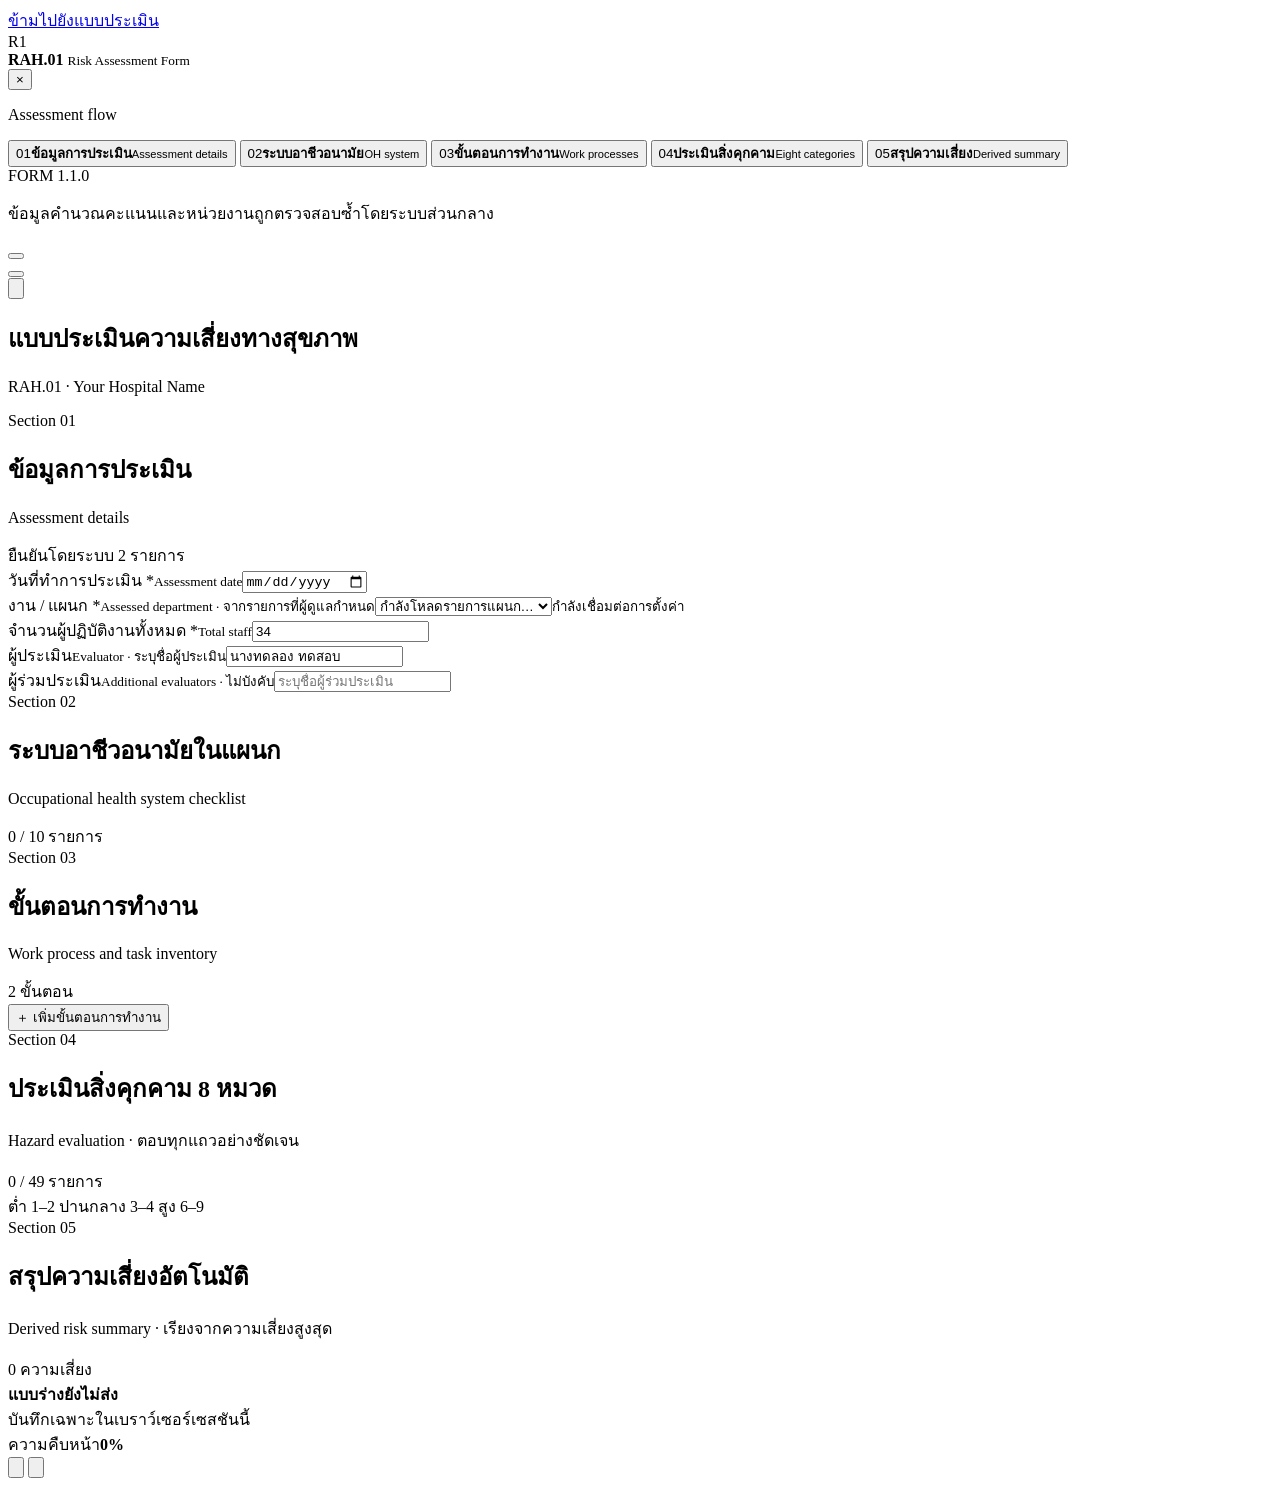
==== AppsScript/Index.html @ c7f42240 "Initial OpenRAH01 release" ====
<!doctype html>
<html lang="th">
<head>
  <meta charset="utf-8">
  <meta name="viewport" content="width=device-width, initial-scale=1">
  <link rel="icon" href="data:,">
  <link rel="preconnect" href="https://fonts.googleapis.com">
  <link rel="preconnect" href="https://fonts.gstatic.com" crossorigin>
  <link href="https://fonts.googleapis.com/css2?family=Bricolage+Grotesque:opsz,wdth,wght@10..48,75..100,700;800&family=IBM+Plex+Mono:wght@600;700&family=Noto+Sans+Thai:wght@400;500;600;700;800&display=swap" rel="stylesheet">
  <title>RAH.01 — แบบประเมินความเสี่ยงทางสุขภาพ</title>
  <?!= include('Styles'); ?>
</head>
<body>
  <a class="skip-link" href="#rahForm">ข้ามไปยังแบบประเมิน</a>
  <div class="app-shell">
    <aside class="rail" id="mobileDrawer" aria-label="เมนูส่วนแบบประเมิน" aria-hidden="false">
      <div class="brand">
        <span class="brand-mark" aria-hidden="true">R1</span>
        <div class="brand-copy">
          <strong>RAH.01</strong>
          <small>Risk Assessment Form</small>
        </div>
        <button class="drawer-close" id="drawerClose" type="button" aria-label="ปิดเมนู">×</button>
      </div>
      <p class="rail-label">Assessment flow</p>
      <nav class="section-nav">
        <button class="nav-item active" data-target="header-section"><span class="nav-index">01</span><span class="nav-copy"><strong>ข้อมูลการประเมิน</strong><small>Assessment details</small></span></button>
        <button class="nav-item" data-target="checklist-section"><span class="nav-index">02</span><span class="nav-copy"><strong>ระบบอาชีวอนามัย</strong><small>OH system</small></span></button>
        <button class="nav-item" data-target="steps-section"><span class="nav-index">03</span><span class="nav-copy"><strong>ขั้นตอนการทำงาน</strong><small>Work processes</small></span></button>
        <button class="nav-item" data-target="hazards-section"><span class="nav-index">04</span><span class="nav-copy"><strong>ประเมินสิ่งคุกคาม</strong><small>Eight categories</small></span></button>
        <button class="nav-item" data-target="summary-section"><span class="nav-index">05</span><span class="nav-copy"><strong>สรุปความเสี่ยง</strong><small>Derived summary</small></span></button>
      </nav>
      <div class="rail-note">
        <span>FORM 1.1.0</span>
        <p>ข้อมูลคำนวณคะแนนและหน่วยงานถูกตรวจสอบซ้ำโดยระบบส่วนกลาง</p>
      </div>
    </aside>

    <button class="drawer-backdrop" id="drawerBackdrop" type="button" aria-label="ปิดเมนู" tabindex="-1"></button>

    <main>
      <header class="topbar">
        <div class="topbar-start">
          <button class="menu-toggle" id="menuToggle" type="button" aria-label="เปิดเมนู" aria-controls="mobileDrawer" aria-expanded="false"><span class="menu-icon" aria-hidden="true"></span></button>
        </div>
        <div class="top-actions">
          <button class="button icon-action" id="printButton" type="button" aria-label="พิมพ์" data-tooltip="พิมพ์">
            <svg viewBox="0 0 24 24" aria-hidden="true"><path d="M7 8V3h10v5M7 17H5a2 2 0 0 1-2-2v-5a2 2 0 0 1 2-2h14a2 2 0 0 1 2 2v5a2 2 0 0 1-2 2h-2"/><path d="M7 14h10v7H7zM17 11h.01"/></svg>
          </button>
        </div>
      </header>

      <div class="content">
        <section class="hero" id="overview">
          <div>
            <h1>แบบประเมิน<span>ความเสี่ยง</span>ทางสุขภาพ</h1>
            <p id="hospitalTitle">RAH.01 · Your Hospital Name</p>
          </div>
        </section>

        <form id="rahForm" novalidate>
          <section class="form-section" id="header-section">
            <div class="section-heading">
              <div><div class="section-kicker">Section 01</div><h2>ข้อมูลการประเมิน</h2><p>Assessment details</p></div>
              <span class="section-tag">ยืนยันโดยระบบ 2 รายการ</span>
            </div>
            <div class="section-body">
              <div class="field-grid">
                <div class="field span-3"><label for="assessmentDate">วันที่ทำการประเมิน <span class="required">*</span><small>Assessment date</small></label><input id="assessmentDate" type="date" required></div>
                <div class="field"><label for="department">งาน / แผนก <span class="required">*</span><small>Assessed department · จากรายการที่ผู้ดูแลกำหนด</small></label><select id="department" name="departmentId" required aria-describedby="departmentStatus"><option value="">กำลังโหลดรายการแผนก…</option></select><small class="field-status" id="departmentStatus" aria-live="polite">กำลังเชื่อมต่อการตั้งค่า</small></div>
                <div class="field span-3"><label for="staffTotal">จำนวนผู้ปฏิบัติงานทั้งหมด <span class="required">*</span><small>Total staff</small></label><input id="staffTotal" type="number" min="1" value="34" required></div>
                <div class="field span-4"><label for="evaluator">ผู้ประเมิน<small>Evaluator · ระบุชื่อผู้ประเมิน</small></label><input id="evaluator" value="นางทดลอง ทดสอบ"></div>
                <div class="field span-8"><label for="additionalEvaluators">ผู้ร่วมประเมิน<small>Additional evaluators · ไม่บังคับ</small></label><input id="additionalEvaluators" placeholder="ระบุชื่อผู้ร่วมประเมิน"></div>
              </div>
            </div>
          </section>

          <section class="form-section" id="checklist-section">
            <div class="section-heading">
              <div><div class="section-kicker">Section 02</div><h2>ระบบอาชีวอนามัยในแผนก</h2><p>Occupational health system checklist</p></div>
              <span class="section-tag" id="checklistCount">0 / 10 รายการ</span>
            </div>
            <div class="section-body"><div class="checklist" id="checklist"></div></div>
          </section>

          <section class="form-section" id="steps-section">
            <div class="section-heading">
              <div><div class="section-kicker">Section 03</div><h2>ขั้นตอนการทำงาน</h2><p>Work process and task inventory</p></div>
              <span class="section-tag" id="stepCount">2 ขั้นตอน</span>
            </div>
            <div class="section-body">
              <div class="step-list" id="stepList"></div>
              <button class="button add-row" id="addStepButton" type="button">＋ เพิ่มขั้นตอนการทำงาน</button>
            </div>
          </section>

          <section class="form-section" id="hazards-section">
            <div class="section-heading">
              <div><div class="section-kicker">Section 04</div><h2>ประเมินสิ่งคุกคาม 8 หมวด</h2><p>Hazard evaluation · ตอบทุกแถวอย่างชัดเจน</p></div>
              <span class="section-tag" id="hazardCount">0 / 49 รายการ</span>
            </div>
            <div class="section-body">
              <div class="legend">
                <span class="legend-item"><span class="legend-dot low"></span>ต่ำ 1–2</span>
                <span class="legend-item"><span class="legend-dot medium"></span>ปานกลาง 3–4</span>
                <span class="legend-item"><span class="legend-dot high"></span>สูง 6–9</span>
              </div>
              <div class="category-list" id="categoryList"></div>
            </div>
          </section>

          <section class="form-section" id="summary-section">
            <div class="section-heading">
              <div><div class="section-kicker">Section 05</div><h2>สรุปความเสี่ยงอัตโนมัติ</h2><p>Derived risk summary · เรียงจากความเสี่ยงสูงสุด</p></div>
              <span class="section-tag" id="summaryCount">0 ความเสี่ยง</span>
            </div>
            <div class="section-body" id="summaryBody"></div>
          </section>
        </form>
      </div>
    </main>
  </div>

  <footer class="sticky-submit">
    <div class="save-state"><strong>แบบร่างยังไม่ส่ง</strong><br><span id="saveStateText">บันทึกเฉพาะในเบราว์เซอร์เซสชันนี้</span></div>
    <div class="footer-progress" id="footerProgress" role="progressbar" aria-label="ความคืบหน้าการกรอกแบบประเมิน" aria-valuemin="0" aria-valuemax="100" aria-valuenow="0">
      <div class="footer-progress-meta"><span>ความคืบหน้า</span><strong id="progressValue">0%</strong></div>
      <div class="progress-segments" aria-hidden="true">
        <span class="progress-segment"></span><span class="progress-segment"></span><span class="progress-segment"></span><span class="progress-segment"></span><span class="progress-segment"></span>
        <span class="progress-segment"></span><span class="progress-segment"></span><span class="progress-segment"></span><span class="progress-segment"></span><span class="progress-segment"></span>
        <span class="progress-segment"></span><span class="progress-segment"></span><span class="progress-segment"></span><span class="progress-segment"></span><span class="progress-segment"></span>
        <span class="progress-segment"></span><span class="progress-segment"></span><span class="progress-segment"></span><span class="progress-segment"></span><span class="progress-segment"></span>
      </div>
    </div>
    <div class="submit-actions">
      <button class="button icon-action" id="saveBottomButton" type="button" aria-label="บันทึกร่าง" data-tooltip="บันทึกร่าง">
        <svg viewBox="0 0 24 24" aria-hidden="true"><path d="M4 3h13l3 3v15H4z"/><path d="M8 3v6h8V3M8 21v-7h8v7"/></svg>
      </button>
      <button class="button primary icon-action" id="reviewButton" type="button" aria-label="ส่ง" data-tooltip="ส่ง">
        <svg viewBox="0 0 24 24" aria-hidden="true"><path d="m22 2-7 20-4-9-9-4zM22 2 11 13"/></svg>
      </button>
    </div>
  </footer>

  <div class="toast" id="toast" role="status" aria-live="polite"></div>

  <?!= include('Scripts'); ?>
</body>
</html>
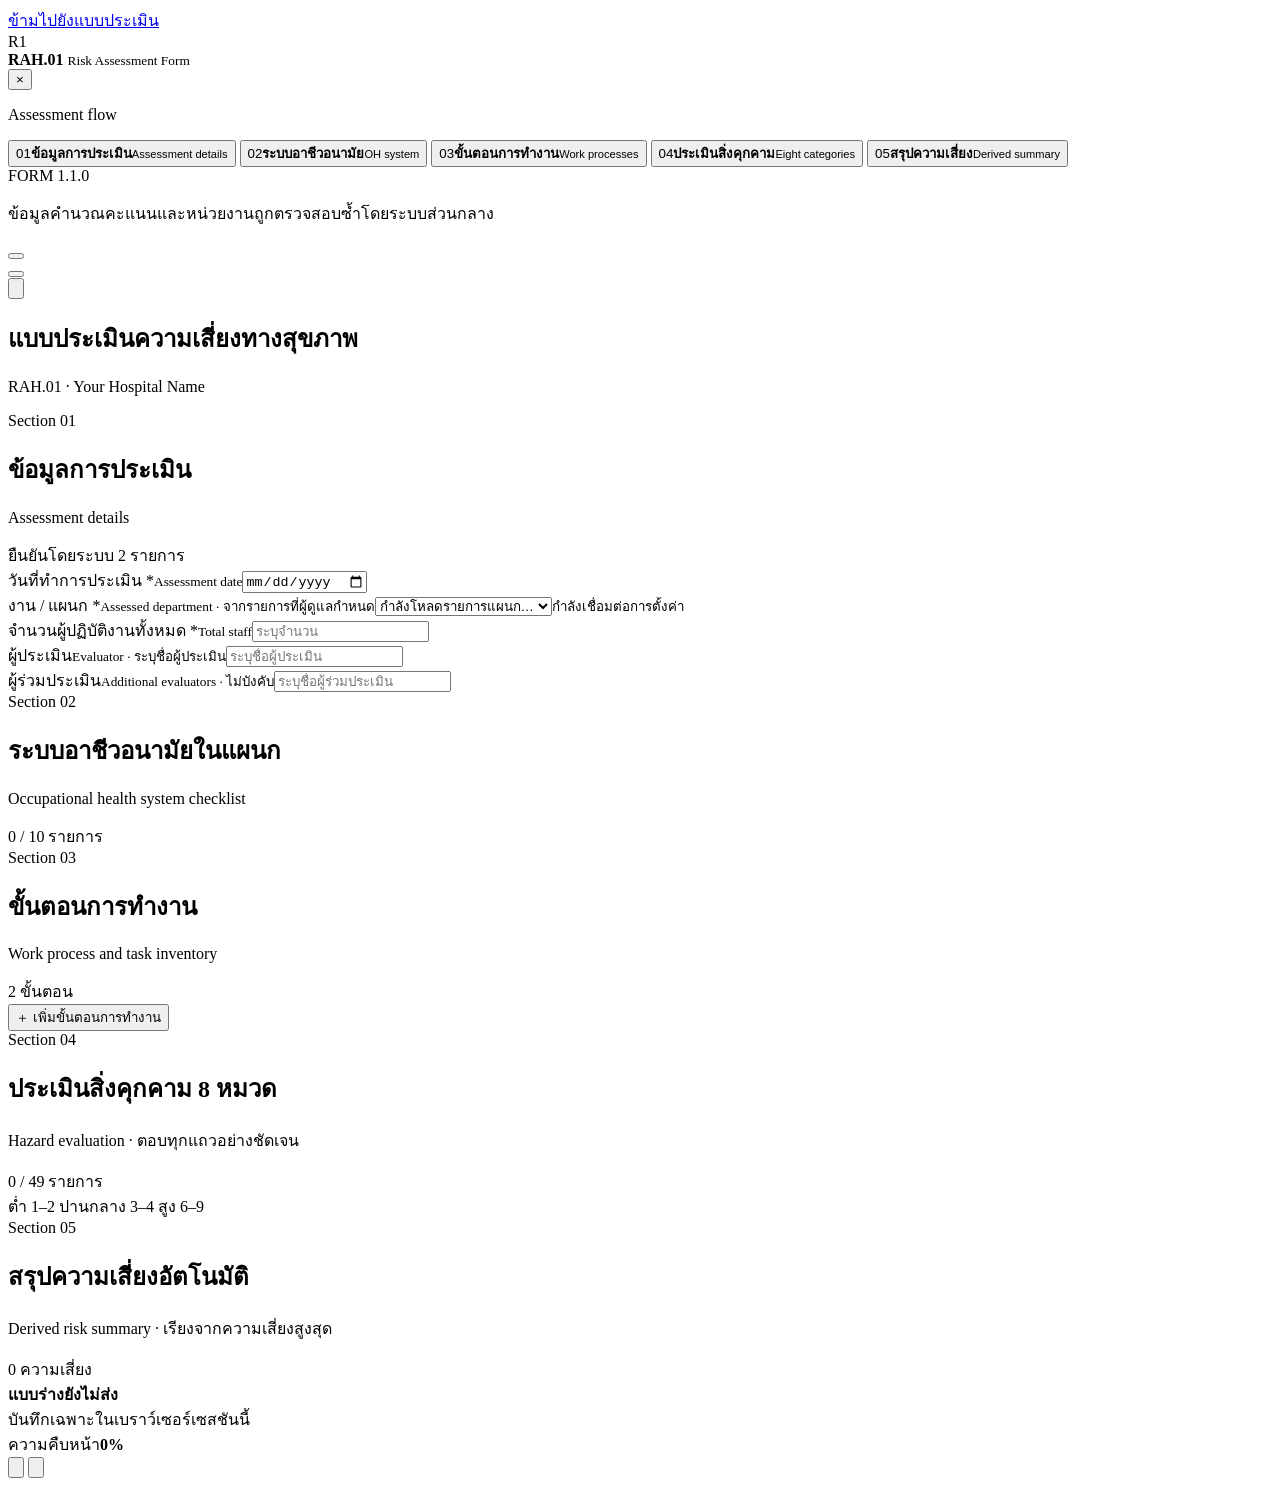
==== commit 5018730d: "Fix form defaults and sidebar scroll tracking" ====
--- a/AppsScript/Index.html
+++ b/AppsScript/Index.html
@@ -68,8 +68,8 @@
               <div class="field-grid">
                 <div class="field span-3"><label for="assessmentDate">วันที่ทำการประเมิน <span class="required">*</span><small>Assessment date</small></label><input id="assessmentDate" type="date" required></div>
                 <div class="field"><label for="department">งาน / แผนก <span class="required">*</span><small>Assessed department · จากรายการที่ผู้ดูแลกำหนด</small></label><select id="department" name="departmentId" required aria-describedby="departmentStatus"><option value="">กำลังโหลดรายการแผนก…</option></select><small class="field-status" id="departmentStatus" aria-live="polite">กำลังเชื่อมต่อการตั้งค่า</small></div>
-                <div class="field span-3"><label for="staffTotal">จำนวนผู้ปฏิบัติงานทั้งหมด <span class="required">*</span><small>Total staff</small></label><input id="staffTotal" type="number" min="1" value="34" required></div>
-                <div class="field span-4"><label for="evaluator">ผู้ประเมิน<small>Evaluator · ระบุชื่อผู้ประเมิน</small></label><input id="evaluator" value="นางทดลอง ทดสอบ"></div>
+                <div class="field span-3"><label for="staffTotal">จำนวนผู้ปฏิบัติงานทั้งหมด <span class="required">*</span><small>Total staff</small></label><input id="staffTotal" type="number" min="1" placeholder="ระบุจำนวน" required></div>
+                <div class="field span-4"><label for="evaluator">ผู้ประเมิน<small>Evaluator · ระบุชื่อผู้ประเมิน</small></label><input id="evaluator" placeholder="ระบุชื่อผู้ประเมิน"></div>
                 <div class="field span-8"><label for="additionalEvaluators">ผู้ร่วมประเมิน<small>Additional evaluators · ไม่บังคับ</small></label><input id="additionalEvaluators" placeholder="ระบุชื่อผู้ร่วมประเมิน"></div>
               </div>
             </div>
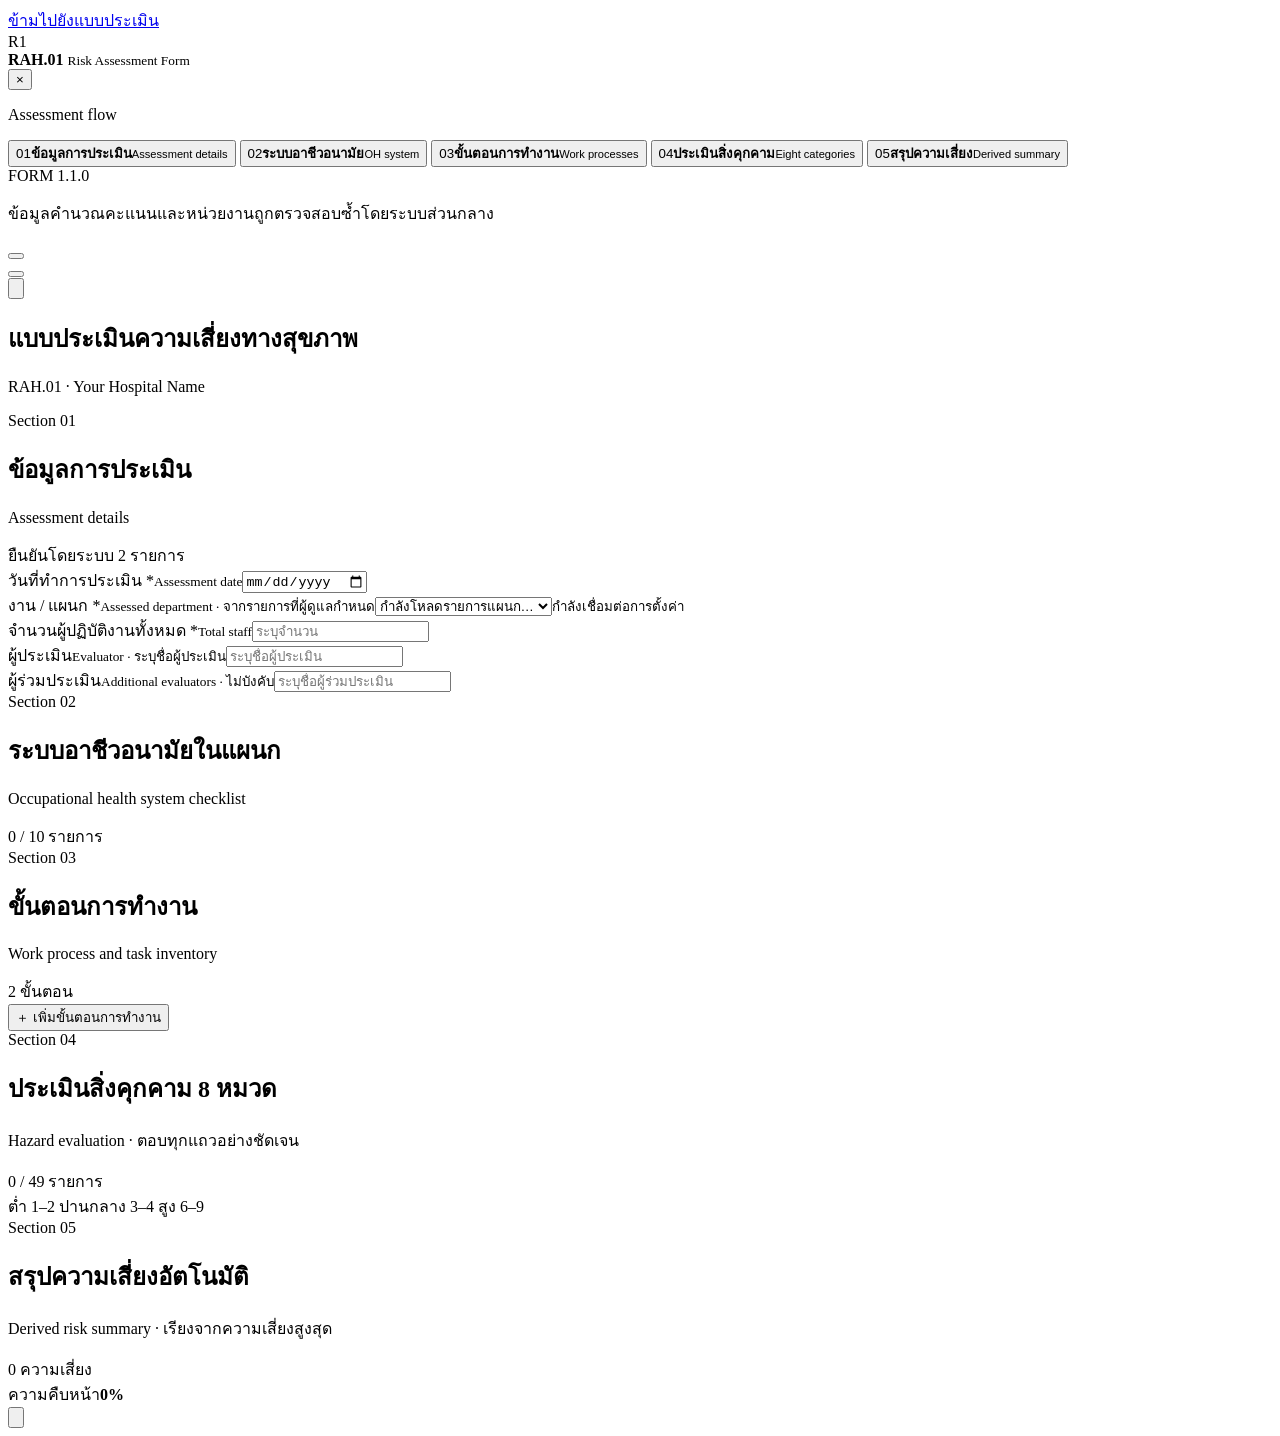
==== commit cb6ce5fd: "Remove unreliable browser draft feature" ====
--- a/AppsScript/Index.html
+++ b/AppsScript/Index.html
@@ -122,7 +122,6 @@
   </div>
 
   <footer class="sticky-submit">
-    <div class="save-state"><strong>แบบร่างยังไม่ส่ง</strong><br><span id="saveStateText">บันทึกเฉพาะในเบราว์เซอร์เซสชันนี้</span></div>
     <div class="footer-progress" id="footerProgress" role="progressbar" aria-label="ความคืบหน้าการกรอกแบบประเมิน" aria-valuemin="0" aria-valuemax="100" aria-valuenow="0">
       <div class="footer-progress-meta"><span>ความคืบหน้า</span><strong id="progressValue">0%</strong></div>
       <div class="progress-segments" aria-hidden="true">
@@ -133,9 +132,6 @@
       </div>
     </div>
     <div class="submit-actions">
-      <button class="button icon-action" id="saveBottomButton" type="button" aria-label="บันทึกร่าง" data-tooltip="บันทึกร่าง">
-        <svg viewBox="0 0 24 24" aria-hidden="true"><path d="M4 3h13l3 3v15H4z"/><path d="M8 3v6h8V3M8 21v-7h8v7"/></svg>
-      </button>
       <button class="button primary icon-action" id="reviewButton" type="button" aria-label="ส่ง" data-tooltip="ส่ง">
         <svg viewBox="0 0 24 24" aria-hidden="true"><path d="m22 2-7 20-4-9-9-4zM22 2 11 13"/></svg>
       </button>
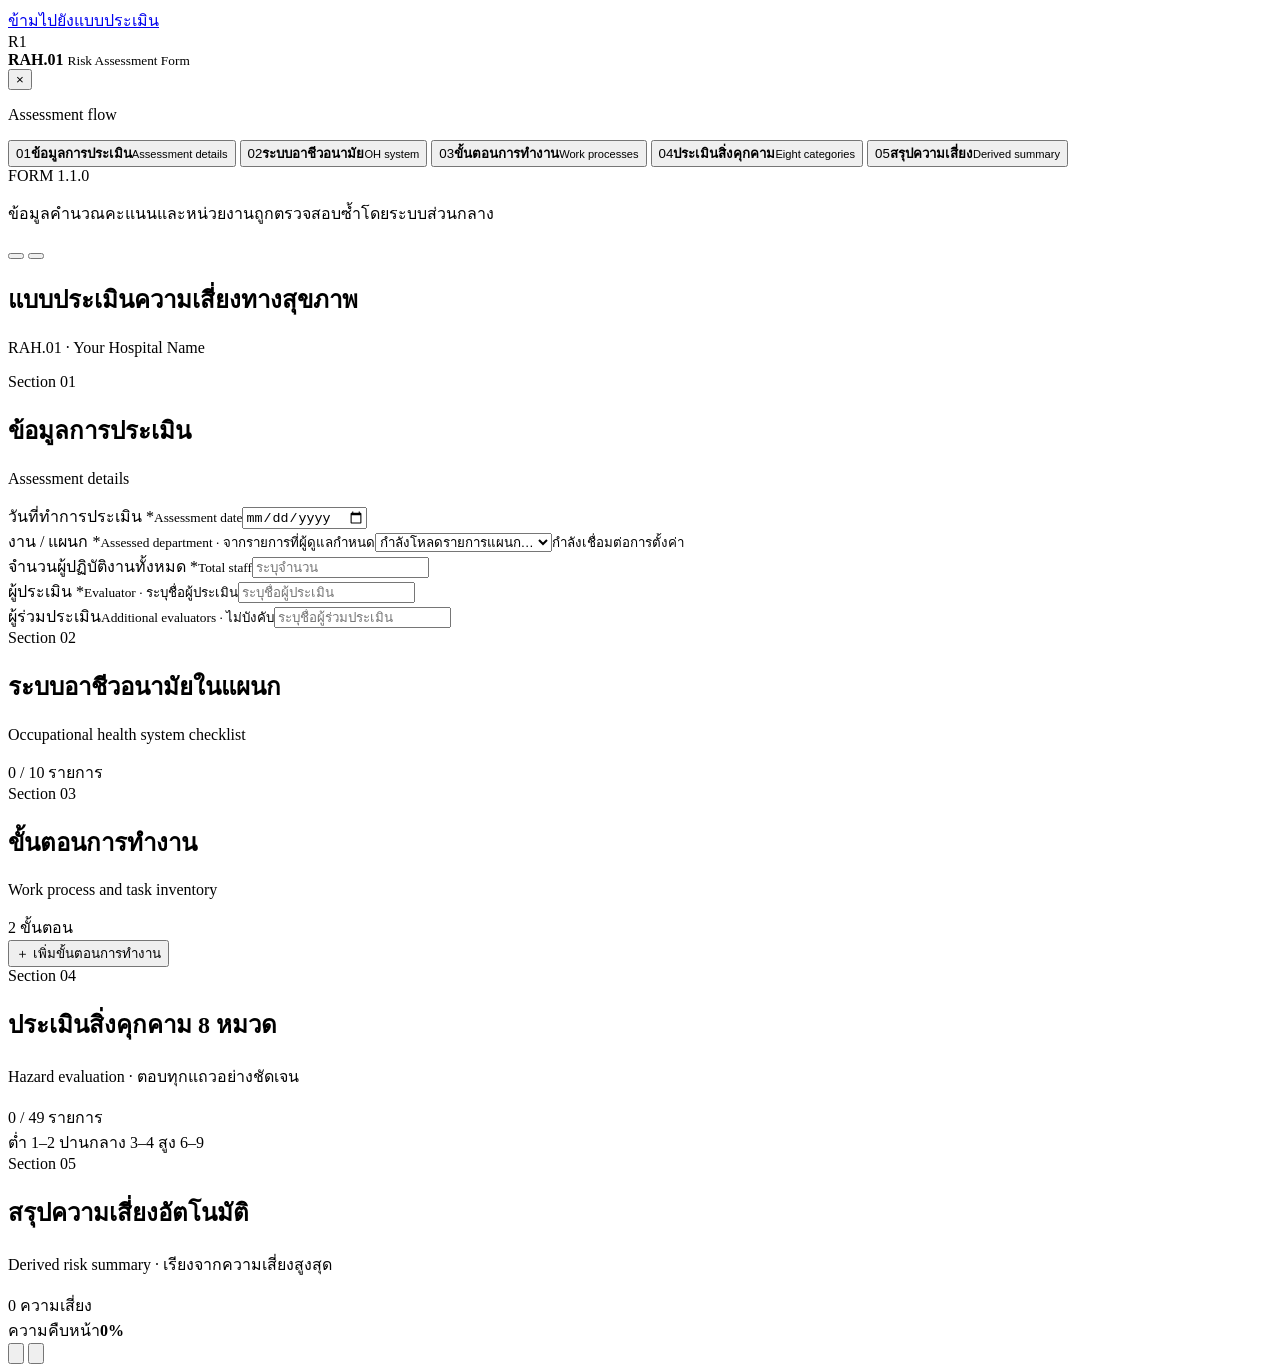
==== commit 3ed8ac6f: "Polish assessment form and dashboard workbook" ====
--- a/AppsScript/Index.html
+++ b/AppsScript/Index.html
@@ -38,18 +38,9 @@
 
     <button class="drawer-backdrop" id="drawerBackdrop" type="button" aria-label="ปิดเมนู" tabindex="-1"></button>
 
+    <button class="menu-toggle mobile-menu-fab" id="menuToggle" type="button" aria-label="เปิดเมนู" aria-controls="mobileDrawer" aria-expanded="false"><span class="menu-icon" aria-hidden="true"></span></button>
+
     <main>
-      <header class="topbar">
-        <div class="topbar-start">
-          <button class="menu-toggle" id="menuToggle" type="button" aria-label="เปิดเมนู" aria-controls="mobileDrawer" aria-expanded="false"><span class="menu-icon" aria-hidden="true"></span></button>
-        </div>
-        <div class="top-actions">
-          <button class="button icon-action" id="printButton" type="button" aria-label="พิมพ์" data-tooltip="พิมพ์">
-            <svg viewBox="0 0 24 24" aria-hidden="true"><path d="M7 8V3h10v5M7 17H5a2 2 0 0 1-2-2v-5a2 2 0 0 1 2-2h14a2 2 0 0 1 2 2v5a2 2 0 0 1-2 2h-2"/><path d="M7 14h10v7H7zM17 11h.01"/></svg>
-          </button>
-        </div>
-      </header>
-
       <div class="content">
         <section class="hero" id="overview">
           <div>
@@ -62,14 +53,13 @@
           <section class="form-section" id="header-section">
             <div class="section-heading">
               <div><div class="section-kicker">Section 01</div><h2>ข้อมูลการประเมิน</h2><p>Assessment details</p></div>
-              <span class="section-tag">ยืนยันโดยระบบ 2 รายการ</span>
             </div>
             <div class="section-body">
               <div class="field-grid">
                 <div class="field span-3"><label for="assessmentDate">วันที่ทำการประเมิน <span class="required">*</span><small>Assessment date</small></label><input id="assessmentDate" type="date" required></div>
                 <div class="field"><label for="department">งาน / แผนก <span class="required">*</span><small>Assessed department · จากรายการที่ผู้ดูแลกำหนด</small></label><select id="department" name="departmentId" required aria-describedby="departmentStatus"><option value="">กำลังโหลดรายการแผนก…</option></select><small class="field-status" id="departmentStatus" aria-live="polite">กำลังเชื่อมต่อการตั้งค่า</small></div>
                 <div class="field span-3"><label for="staffTotal">จำนวนผู้ปฏิบัติงานทั้งหมด <span class="required">*</span><small>Total staff</small></label><input id="staffTotal" type="number" min="1" placeholder="ระบุจำนวน" required></div>
-                <div class="field span-4"><label for="evaluator">ผู้ประเมิน<small>Evaluator · ระบุชื่อผู้ประเมิน</small></label><input id="evaluator" placeholder="ระบุชื่อผู้ประเมิน"></div>
+                <div class="field span-4"><label for="evaluator">ผู้ประเมิน <span class="required">*</span><small>Evaluator · ระบุชื่อผู้ประเมิน</small></label><input id="evaluator" placeholder="ระบุชื่อผู้ประเมิน" required></div>
                 <div class="field span-8"><label for="additionalEvaluators">ผู้ร่วมประเมิน<small>Additional evaluators · ไม่บังคับ</small></label><input id="additionalEvaluators" placeholder="ระบุชื่อผู้ร่วมประเมิน"></div>
               </div>
             </div>
@@ -132,6 +122,9 @@
       </div>
     </div>
     <div class="submit-actions">
+      <button class="button icon-action" id="printButton" type="button" aria-label="พิมพ์" data-tooltip="พิมพ์">
+        <svg viewBox="0 0 24 24" aria-hidden="true"><path d="M7 8V3h10v5M7 17H5a2 2 0 0 1-2-2v-5a2 2 0 0 1 2-2h14a2 2 0 0 1 2 2v5a2 2 0 0 1-2 2h-2"/><path d="M7 14h10v7H7zM17 11h.01"/></svg>
+      </button>
       <button class="button primary icon-action" id="reviewButton" type="button" aria-label="ส่ง" data-tooltip="ส่ง">
         <svg viewBox="0 0 24 24" aria-hidden="true"><path d="m22 2-7 20-4-9-9-4zM22 2 11 13"/></svg>
       </button>
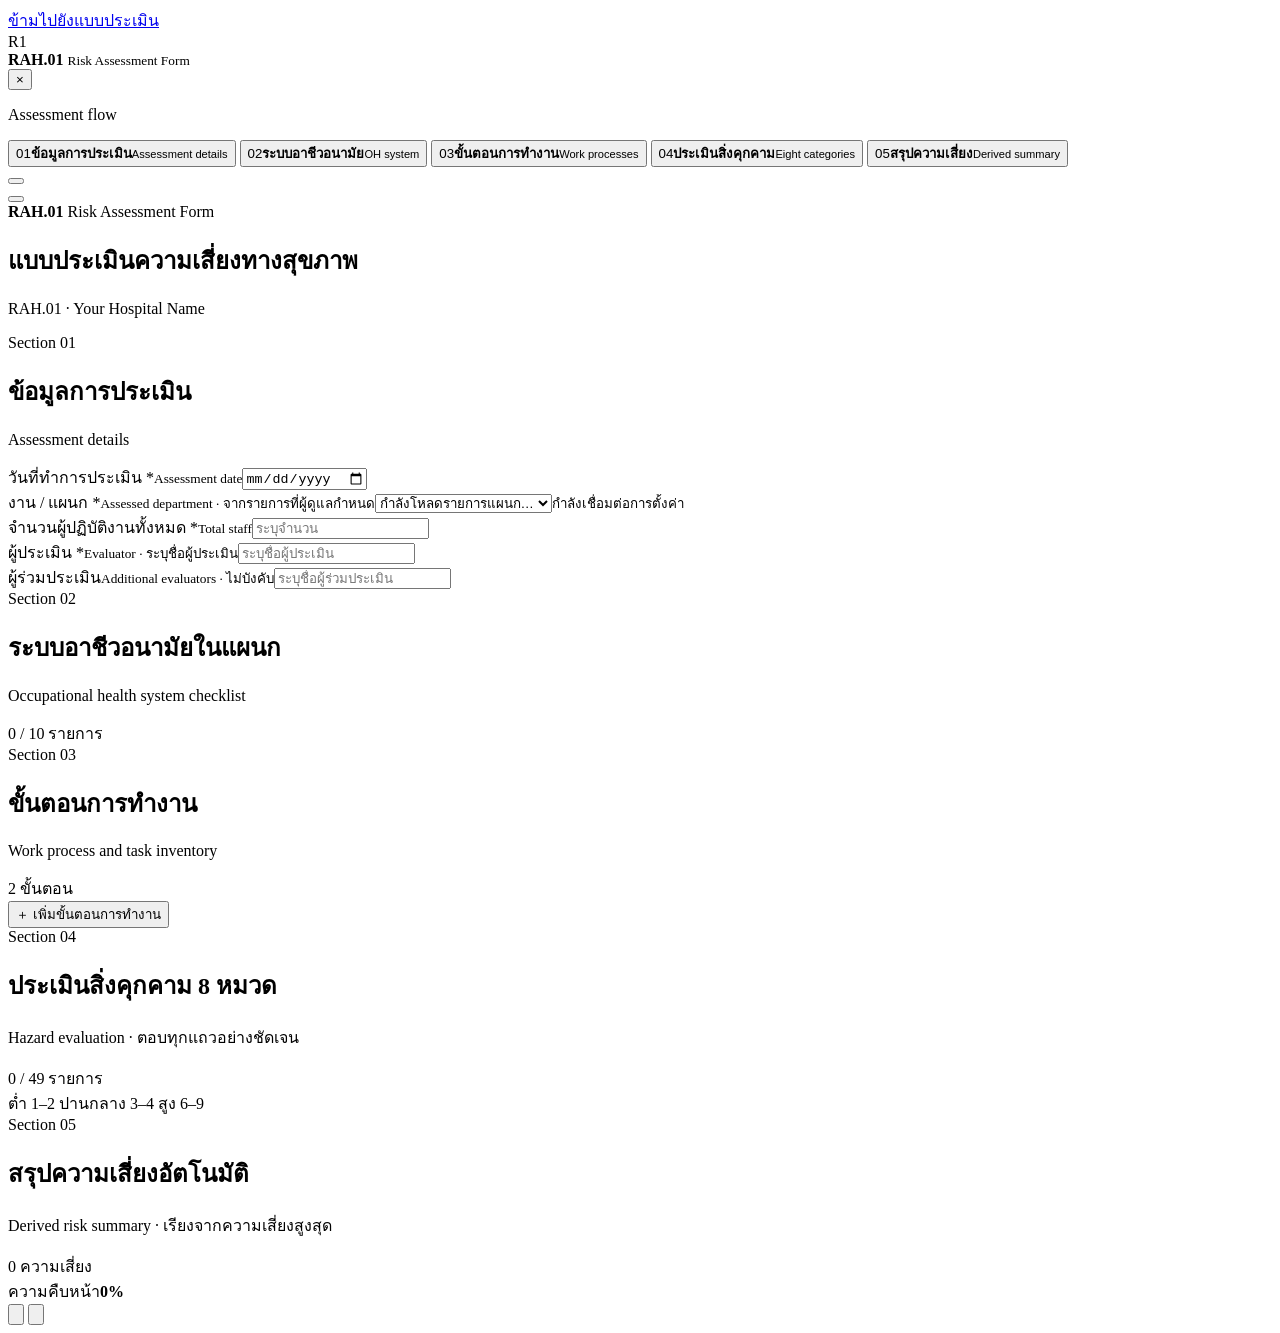
==== commit bb901b3c: "Polish assessment controls and mobile header" ====
--- a/AppsScript/Index.html
+++ b/AppsScript/Index.html
@@ -30,15 +30,17 @@
         <button class="nav-item" data-target="hazards-section"><span class="nav-index">04</span><span class="nav-copy"><strong>ประเมินสิ่งคุกคาม</strong><small>Eight categories</small></span></button>
         <button class="nav-item" data-target="summary-section"><span class="nav-index">05</span><span class="nav-copy"><strong>สรุปความเสี่ยง</strong><small>Derived summary</small></span></button>
       </nav>
-      <div class="rail-note">
-        <span>FORM 1.1.0</span>
-        <p>ข้อมูลคำนวณคะแนนและหน่วยงานถูกตรวจสอบซ้ำโดยระบบส่วนกลาง</p>
-      </div>
     </aside>
 
     <button class="drawer-backdrop" id="drawerBackdrop" type="button" aria-label="ปิดเมนู" tabindex="-1"></button>
 
-    <button class="menu-toggle mobile-menu-fab" id="menuToggle" type="button" aria-label="เปิดเมนู" aria-controls="mobileDrawer" aria-expanded="false"><span class="menu-icon" aria-hidden="true"></span></button>
+    <header class="mobile-topbar" aria-label="แถบหัวเรื่องแบบประเมิน">
+      <button class="menu-toggle mobile-menu-fab" id="menuToggle" type="button" aria-label="เปิดเมนู" aria-controls="mobileDrawer" aria-expanded="false"><span class="menu-icon" aria-hidden="true"></span></button>
+      <div class="mobile-topbar-title">
+        <strong>RAH.01</strong>
+        <span>Risk Assessment Form</span>
+      </div>
+    </header>
 
     <main>
       <div class="content">
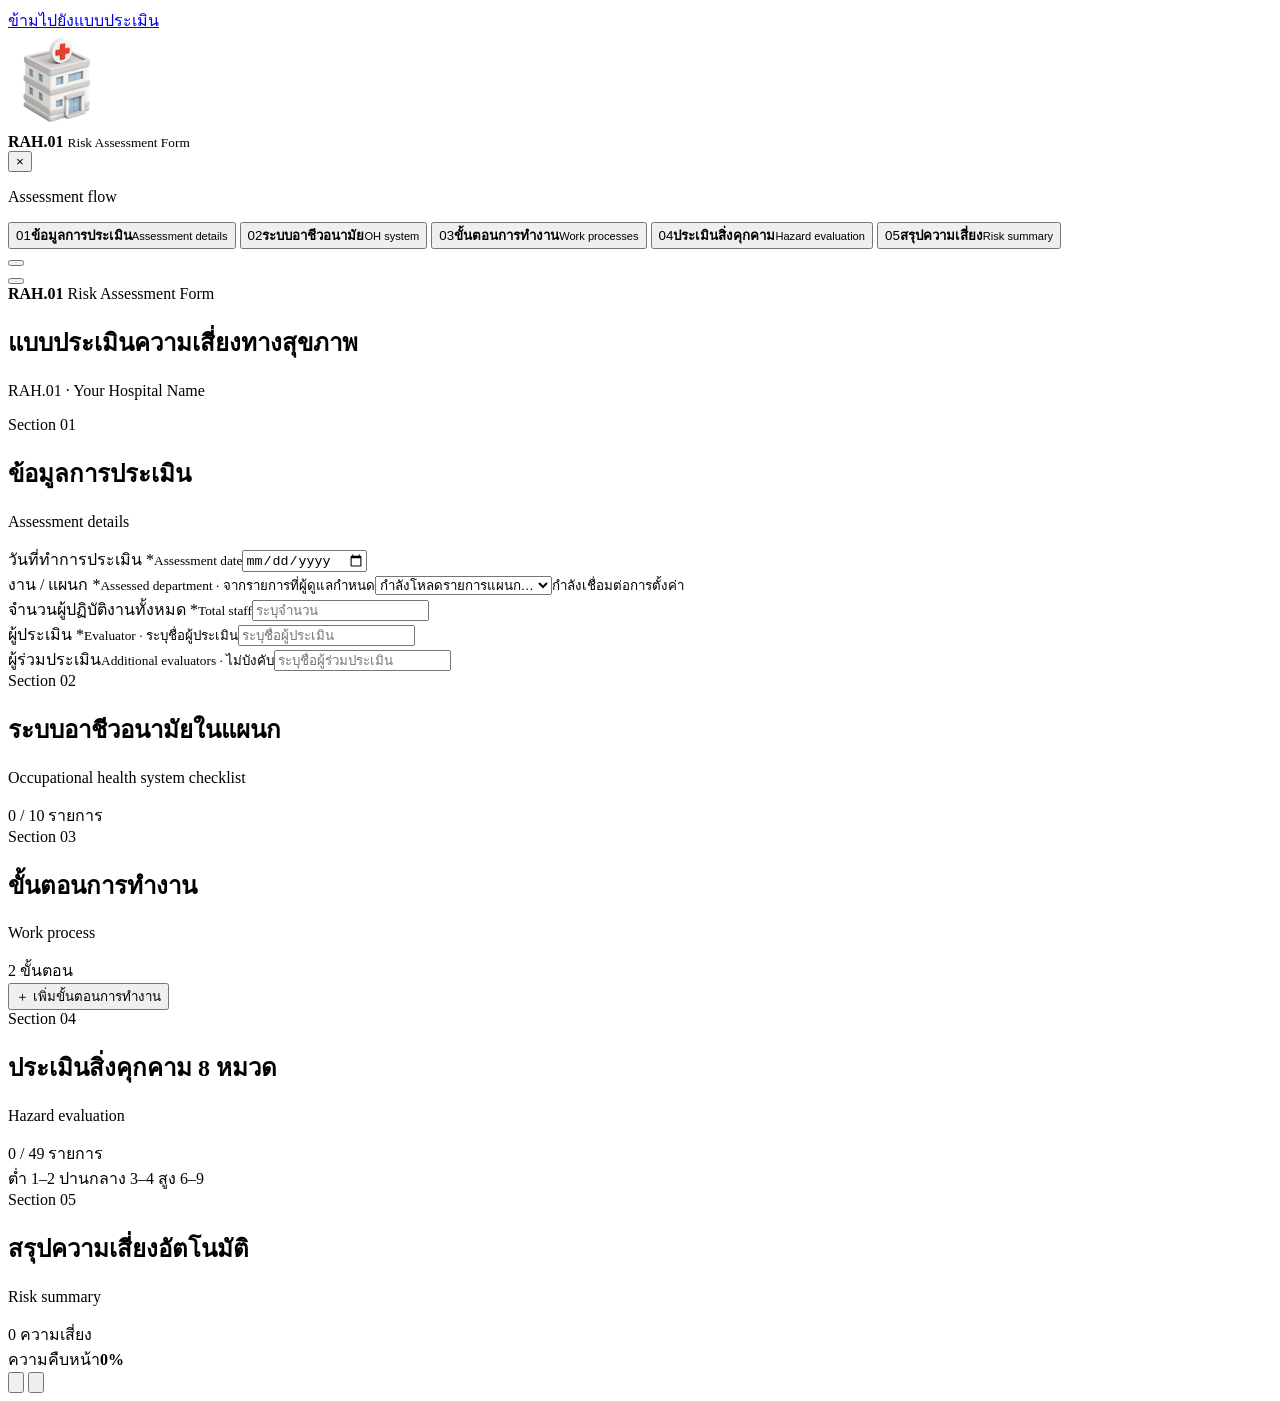
==== commit 545fb281: "Refine assessment flow and branding" ====
--- a/AppsScript/Index.html
+++ b/AppsScript/Index.html
@@ -15,7 +15,7 @@
   <div class="app-shell">
     <aside class="rail" id="mobileDrawer" aria-label="เมนูส่วนแบบประเมิน" aria-hidden="false">
       <div class="brand">
-        <span class="brand-mark" aria-hidden="true">R1</span>
+        <img class="brand-mark" src="[data-uri]" alt="">
         <div class="brand-copy">
           <strong>RAH.01</strong>
           <small>Risk Assessment Form</small>
@@ -27,8 +27,8 @@
         <button class="nav-item active" data-target="header-section"><span class="nav-index">01</span><span class="nav-copy"><strong>ข้อมูลการประเมิน</strong><small>Assessment details</small></span></button>
         <button class="nav-item" data-target="checklist-section"><span class="nav-index">02</span><span class="nav-copy"><strong>ระบบอาชีวอนามัย</strong><small>OH system</small></span></button>
         <button class="nav-item" data-target="steps-section"><span class="nav-index">03</span><span class="nav-copy"><strong>ขั้นตอนการทำงาน</strong><small>Work processes</small></span></button>
-        <button class="nav-item" data-target="hazards-section"><span class="nav-index">04</span><span class="nav-copy"><strong>ประเมินสิ่งคุกคาม</strong><small>Eight categories</small></span></button>
-        <button class="nav-item" data-target="summary-section"><span class="nav-index">05</span><span class="nav-copy"><strong>สรุปความเสี่ยง</strong><small>Derived summary</small></span></button>
+        <button class="nav-item" data-target="hazards-section"><span class="nav-index">04</span><span class="nav-copy"><strong>ประเมินสิ่งคุกคาม</strong><small>Hazard evaluation</small></span></button>
+        <button class="nav-item" data-target="summary-section"><span class="nav-index">05</span><span class="nav-copy"><strong>สรุปความเสี่ยง</strong><small>Risk summary</small></span></button>
       </nav>
     </aside>
 
@@ -77,7 +77,7 @@
 
           <section class="form-section" id="steps-section">
             <div class="section-heading">
-              <div><div class="section-kicker">Section 03</div><h2>ขั้นตอนการทำงาน</h2><p>Work process and task inventory</p></div>
+              <div><div class="section-kicker">Section 03</div><h2>ขั้นตอนการทำงาน</h2><p>Work process</p></div>
               <span class="section-tag" id="stepCount">2 ขั้นตอน</span>
             </div>
             <div class="section-body">
@@ -88,7 +88,7 @@
 
           <section class="form-section" id="hazards-section">
             <div class="section-heading">
-              <div><div class="section-kicker">Section 04</div><h2>ประเมินสิ่งคุกคาม 8 หมวด</h2><p>Hazard evaluation · ตอบทุกแถวอย่างชัดเจน</p></div>
+              <div><div class="section-kicker">Section 04</div><h2>ประเมินสิ่งคุกคาม 8 หมวด</h2><p>Hazard evaluation</p></div>
               <span class="section-tag" id="hazardCount">0 / 49 รายการ</span>
             </div>
             <div class="section-body">
@@ -103,7 +103,7 @@
 
           <section class="form-section" id="summary-section">
             <div class="section-heading">
-              <div><div class="section-kicker">Section 05</div><h2>สรุปความเสี่ยงอัตโนมัติ</h2><p>Derived risk summary · เรียงจากความเสี่ยงสูงสุด</p></div>
+              <div><div class="section-kicker">Section 05</div><h2>สรุปความเสี่ยงอัตโนมัติ</h2><p>Risk summary</p></div>
               <span class="section-tag" id="summaryCount">0 ความเสี่ยง</span>
             </div>
             <div class="section-body" id="summaryBody"></div>
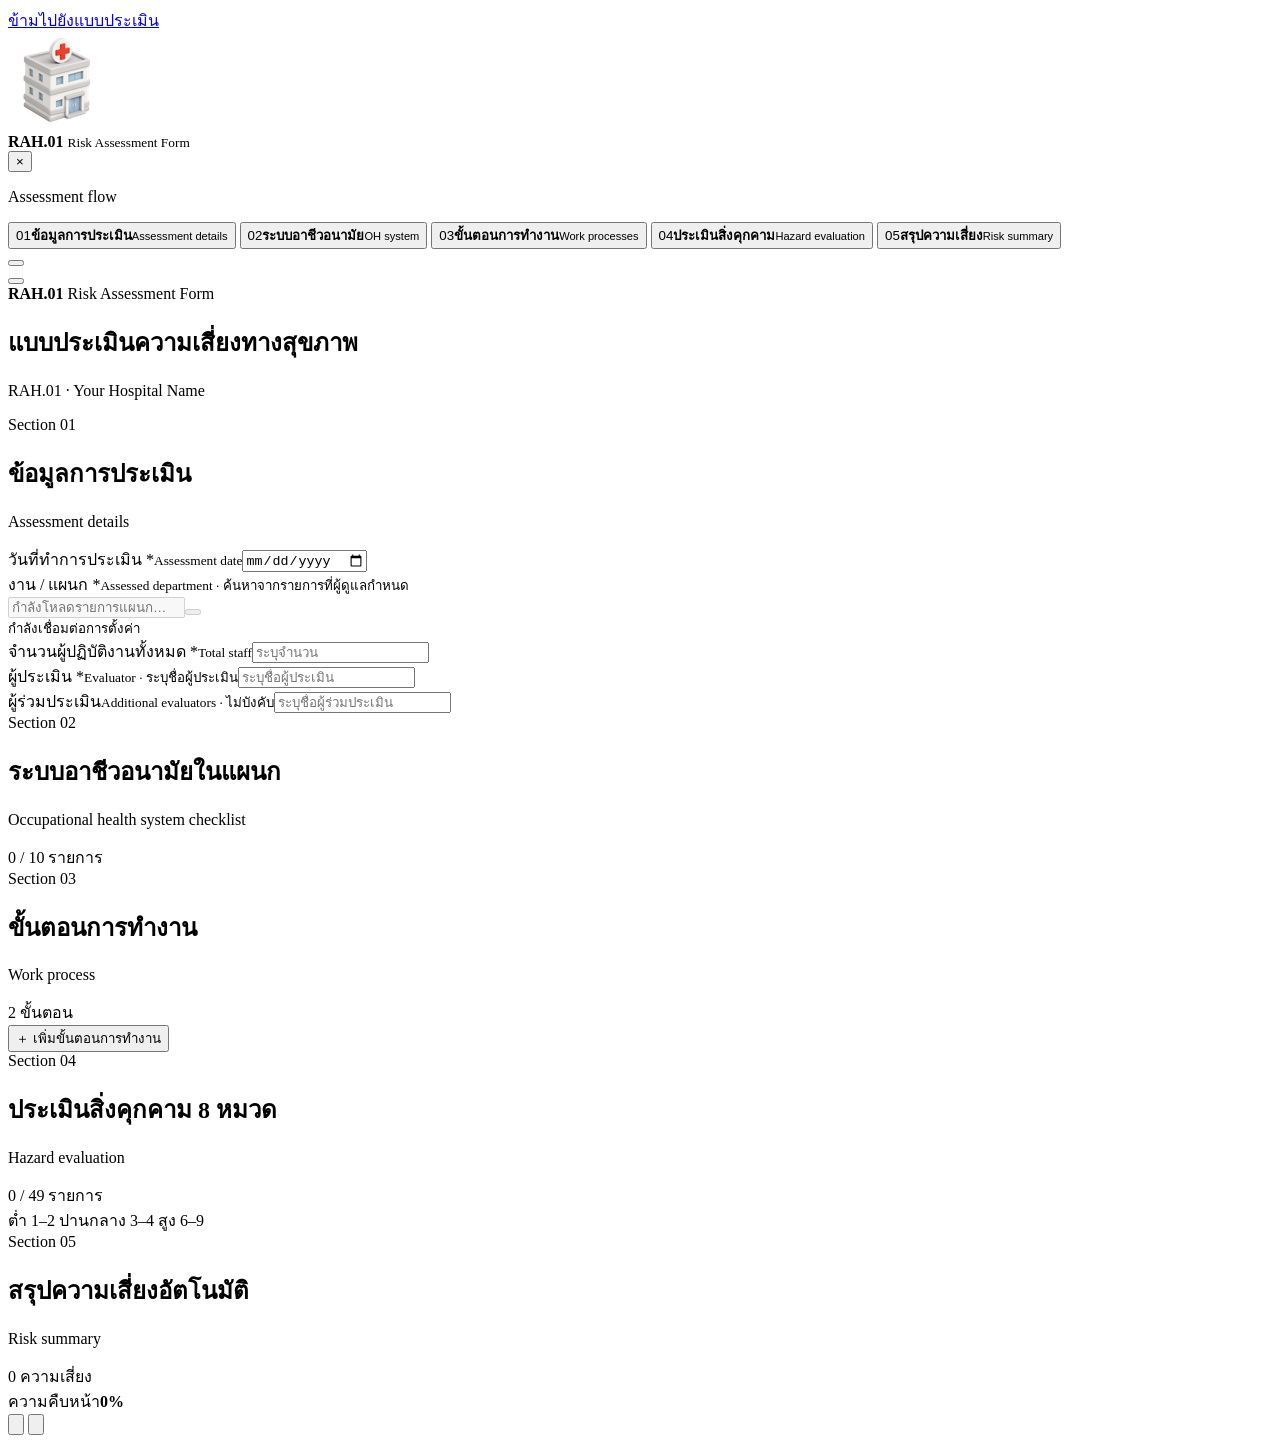
==== commit bee57f91: "Improve department search and work duration inputs" ====
--- a/AppsScript/Index.html
+++ b/AppsScript/Index.html
@@ -59,7 +59,7 @@
             <div class="section-body">
               <div class="field-grid">
                 <div class="field span-3"><label for="assessmentDate">วันที่ทำการประเมิน <span class="required">*</span><small>Assessment date</small></label><input id="assessmentDate" type="date" required></div>
-                <div class="field"><label for="department">งาน / แผนก <span class="required">*</span><small>Assessed department · จากรายการที่ผู้ดูแลกำหนด</small></label><select id="department" name="departmentId" required aria-describedby="departmentStatus"><option value="">กำลังโหลดรายการแผนก…</option></select><small class="field-status" id="departmentStatus" aria-live="polite">กำลังเชื่อมต่อการตั้งค่า</small></div>
+                <div class="field"><label for="departmentSearch">งาน / แผนก <span class="required">*</span><small>Assessed department · ค้นหาจากรายการที่ผู้ดูแลกำหนด</small></label><div class="department-combobox" id="departmentCombobox"><input id="departmentSearch" type="search" role="combobox" autocomplete="off" spellcheck="false" placeholder="กำลังโหลดรายการแผนก…" aria-autocomplete="list" aria-haspopup="listbox" aria-controls="departmentOptions" aria-expanded="false" aria-describedby="departmentStatus" aria-required="true" disabled><input id="department" name="departmentId" type="hidden"><button class="department-toggle" id="departmentToggle" type="button" aria-label="เปิดรายการแผนก" aria-controls="departmentOptions" aria-expanded="false" disabled><span aria-hidden="true"></span></button><div class="department-options" id="departmentOptions" role="listbox" aria-label="รายการแผนก" hidden></div></div><small class="field-status" id="departmentStatus" aria-live="polite">กำลังเชื่อมต่อการตั้งค่า</small></div>
                 <div class="field span-3"><label for="staffTotal">จำนวนผู้ปฏิบัติงานทั้งหมด <span class="required">*</span><small>Total staff</small></label><input id="staffTotal" type="number" min="1" placeholder="ระบุจำนวน" required></div>
                 <div class="field span-4"><label for="evaluator">ผู้ประเมิน <span class="required">*</span><small>Evaluator · ระบุชื่อผู้ประเมิน</small></label><input id="evaluator" placeholder="ระบุชื่อผู้ประเมิน" required></div>
                 <div class="field span-8"><label for="additionalEvaluators">ผู้ร่วมประเมิน<small>Additional evaluators · ไม่บังคับ</small></label><input id="additionalEvaluators" placeholder="ระบุชื่อผู้ร่วมประเมิน"></div>
